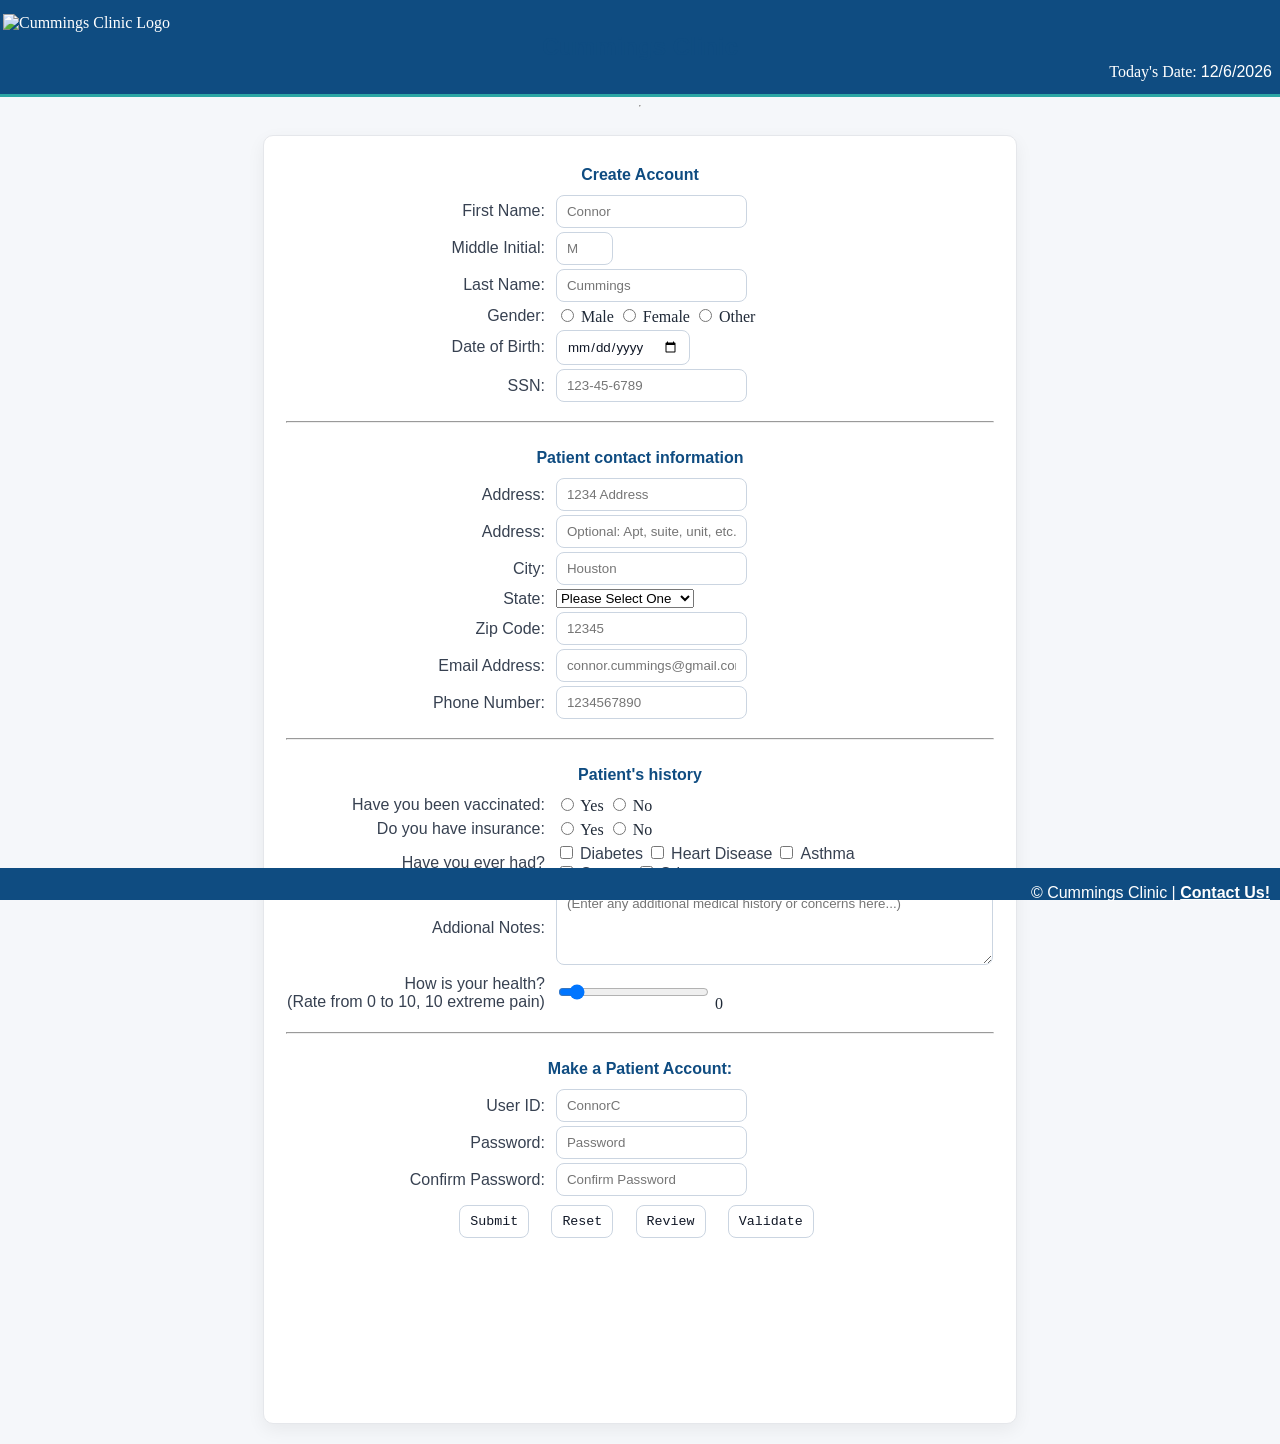
==== index.html @ f8d40bb1 "Rename homework3.html to index.html" ====
<!DOCTYPE html>
<!---
    Name:Connor Cummings
    Date created: 04/10/2026
    Date Modified: 04/19/2026
    Purpose: Homework 3 HTML Form
-->
<html lang="en">
    <head>
        <link rel="stylesheet" href="hw3.css"> <!-- links to css file (Remember to change this for every homework assignment Hoang Le)-->
        
        <!--displays text in the browser's tab-->
        <title>Patient Registration | Cummings Clinic</title>
    </head>
    <body>
        <header>
            <table width="100%">
                <tr>
                    <td valign="top" align="left" width="20%">
                        <div class="image">
                            <img align="center" src="Cummings.png" alt="Cummings Clinic Logo" width="70px" id="logo"/>
                        </div>
                    </td>

                    <td>
                        <h2>Cummings Clinic</h2>
                    </td>

                    <td valign="bottom" align="right" width="20%">
                        Today's Date: <span id="today"></span>
                    </td>
                </tr>
            </table>
        </header>
<hr>
<!--Form starts here-->
<form name="signup" id="signup" action="thankyou.html">
    <center>
        <div class="format">
            <table>
                <tr>
<!--Header-->       <th colspan="4"> Create Account</th>
                </tr>
<!--Patient's Information Section-->
                <tr>
                    <td class="td1"><label for="fname">First Name:</label></td>
                    <td>
                        <input 
                            type="text" 
                            name="fname" 
                            id="fname"
                            minlength="1"
                            maxlength="30" 
                            title="Letters, dashes, and apostrophes only"
                            pattern="[A-Za-z'-]{1,30}"
                            oninput="validateFname()"
                            onblur="validateFname()"
                            required 
                            placeholder="Connor"
                        />
                        <br>
                        <span class="error" id="fname-error"></span>
                    </td>
                </tr>

                <tr>
                    <td class="td1"><label for="mname">Middle Initial:</label></td>
                    <td>
                        <input 
                            type="text" 
                            name="mname" 
                            id="mname"
                            minlength="0"
                            maxlength="1" 
                            size="1"
                            style="width: 35px;"
                            title="Optional. One letter only."
                            pattern="[A-Za-z]{0,1}"
                            oninput="validateMname()"
                            onblur="validateMname()"
                            placeholder="M"
                        />
                        <br>
                        <span class="error" id="mname-error"></span>
                    </td>
                </tr>

                <tr>
                    <td class="td1"><label for="lname">Last Name:</label></td>
                    <td>
                        <input 
                            type="text" 
                            name="lname" 
                            id="lname"
                            minlength="1"
                            maxlength="30" 
                            title="Letters, dashes, and apostrophes only"
                            pattern="[A-Za-z'-]{1,30}"
                            oninput="validateLname()"
                            onblur="validateLname()"
                            required 
                            placeholder="Cummings"
                        />
                        <br>
                        <span class="error" id="lname-error"></span>
                    </td>
                </tr>

                <!--Gender or sex-->

                <tr>
                    <td class="td1"><label for="pgender">Gender:</label></td>
                    <td>
                        <input
                        type="radio"
                        id="g1"
                        name="pgender"
                        value="Male"
                        />
                        Male

                        <input
                        type="radio"
                        id="g2"
                        name="pgender"
                        value="Female"
                        />
                        Female

                        <input
                        type="radio"
                        id="g3"
                        name="pgender"
                        value="Other"
                        />
                        Other
                    </td>
                </tr>

                <!--date of birth-->

                <tr>
                    <td class="td1"><label for="dob">Date of Birth:</label></td>
                    <td>
                        <input
                        type="date"
                        id="dob"
                        name="dob"
                        onblur="validateDob()"
                        required
                        />
                        <br>
                        <span class="error" id="dob-error"></span>
                    </td>
                </tr>

                <tr>
                    <td class="td1"><label for="ssn">SSN:</label></td>
                    <td>
                        <input
                        type="password"
                        minlength="11"
                        maxlength="11"
                        name="ssn"
                        id="ssn"
                        required
                        title="Numbers Only"
                        placeholder="123-45-6789"
                        onblur="validateSsn()"
                        />
                        <br>
                        <span class="error" id="ssn-error"></span>
                    </td>
                </tr>

                <tr>
                    <th colspan="4"><hr></th> <!-- This makes it more organized-->
                </tr>

                <tr>
<!--Header-->         <th colspan="4"> Patient contact information</th>
                </tr>

                <tr>
                    <td class="td1"><label for="address1">Address:</label></td>
                    <td>
                        <input type="text" 
                        name="address1" 
                        id="address1" 
                        minlength="2"
                        maxlength="30"
                        title="Letters, dashes, and apostrophes only" 
                        required 
                        placeholder="1234 Address"
                        onblur="validateAddress1()"
                        />
                        <br>
                        <span class="error" id="address1-error"></span>
                    </td>
                </tr>

                <tr>
                    <td class="td1"><label for="address2">Address:</label></td>
                    <td>
                        <input 
                            type="text" 
                            name="address2" 
                            id="address2" 
                            minlength="2"
                            maxlength="30" 
                            title="Optional. Apartment, suite, unit, building, or room number."
                            placeholder="Optional: Apt, suite, unit, etc."
                        />
                    </td>
                </tr>

                <tr>
                    <td class="td1"><label for="city">City:</label></td>
                    <td>
                        <input type="text" 
                        name="city" 
                        id="city" 
                        minlength="1"
                        maxlength="30"
                        title="Please enter your city" 
                        required 
                        placeholder="Houston"
                        onblur="validateCity()"
                        />
                        <br>
                        <span class="error" id="city-error"></span>
                    </td>
                </tr>

                <!--All the states including DC and PR-->
                <tr>
                    <td class="td1"><label for="state">State:</label></td>
                        <td>
                            <select id="state" name="state">
                                <option selected disabled>Please Select One</option>
                                <option value="AL">Alabama</option>
                                <option value="AK">Alaska</option>
                                <option value="AZ">Arizona</option>
                                <option value="AR">Arkansas</option>
                                <option value="CA">California</option>
                                <option value="CO">Colorado</option>
                                <option value="CT">Connecticut</option>
                                <option value="DE">Delaware</option>
                                <option value="DC">District of Columbia</option>
                                <option value="FL">Florida</option>
                                <option value="GA">Georgia</option>
                                <option value="GU">Guam</option>    
                                <option value="HI">Hawaii</option>  
                                <option value="ID">Idaho</option>   
                                <option value="IL">Illinois</option>    
                                <option value="IN">Indiana</option> 
                                <option value="IA">Iowa</option>    
                                <option value="KS">Kansas</option>  
                                <option value="KY">Kentucky</option>    
                                <option value="LA">Louisiana</option>   
                                <option value="ME">Maine</option>   
                                <option value="MD">Maryland</option>    
                                <option value="MA">Massachusetts</option>   
                                <option value="MI">Michigan</option>    
                                <option value="MN">Minnesota</option>   
                                <option value="MS">Mississippi</option> 
                                <option value="MO">Missouri</option>
                                <option value="MT">Montana</option>
                                <option value="NE">Nebraska</option>
                                <option value="NV">Nevada</option>  
                                <option value="NH">New Hampshire</option>   
                                <option value="NJ">New Jersey</option>  
                                <option value="NM">New Mexico</option>  
                                <option value="NY">New York</option>    
                                <option value="NC">North Carolina</option>  
                                <option value="ND">North Dakota</option>    
                                <option value="OH">Ohio</option>    
                                <option value="OK">Oklahoma</option>    
                                <option value="OR">Oregon</option>  
                                <option value="PA">Pennsylvania</option>    
                                <option value="PR">Puerto Rico</option> 
                                <option value="RI">Rhode Island</option>    
                                <option value="SC">South Carolina</option>  
                                <option value="SD">South Dakota</option>    
                                <option value="TN">Tennessee</option>   
                                <option value="TX">Texas</option>   
                                <option value="UT">Utah</option>    
                                <option value="VT">Vermont</option> 
                                <option value="VA">Virginia</option>    
                                <option value="WA">Washington</option>  
                                <option value="WV">West Virginia</option>   
                                <option value="WI">Wisconsin</option>   
                                <option value="WY">Wyoming</option> 
                            </select>
                        </td>
                </tr>
                <tr>
                    <td class="td1"><label for="zcode">Zip Code:</label></td>
                        <td>
                            <input 
                                type="text" 
                                name="zcode" 
                                id="zcode" 
                                maxlength="5" 
                                pattern="[0-9]{5}"
                                title="Enter exactly 5 digits." 
                                required 
                                placeholder="12345"
                                oninput="validateZcode()"
                                onblur="validateZcode()"
                            />
                            <br>
                            <span class="error" id="zcode-error"></span>
                        </td>
                </tr>

                <tr>
                    <td class="td1"><label for="email">Email Address:</label></td>
                        <td>
                            <input type="text" 
                            name="email" 
                            id="email"
                            maxlength="30"
                            required
                            title="Please enter your email" 
                            placeholder="connor.cummings@gmail.com"
                            pattern="[a-z0-9._%+-]+@[a-z0-9.-]+\.[a-z]{2,20}$"
                            oninput="validateEmail()"
                            onblur="validateEmail()"
                            />
                            <br>
                            <span class="error" id="email-error"></span>
                        </td>
                </tr>

                <tr>
                    <td class="td1"><label for="phonenum">Phone Number:</label></td>
                        <td>
                            <input 
                                type="text" 
                                name="phonenum" 
                                id="phonenum" 
                                pattern="[0-9]{3}-?[0-9]{3}-?[0-9]{4}"
                                required
                                maxlength="12"
                                title="Enter 10 digits. Dashes are optional." 
                                placeholder="1234567890"
                                oninput="validatePhonenum()"
                                onblur="validatePhonenum()"
                            />
                            <br>
                            <span class="error" id="phonenum-error"></span>
                        </td>
                </tr>

                <tr>
                    <th colspan="4"><hr></th> <!-- This makes a line allowing it to be more organized-->
                </tr>
                
                <!--Patient background-->

                <tr>
                    <th colspan="4">Patient's history</th>
                </tr>

                 <tr>
                    <td class="td1"><label for="vacc">Have you been vaccinated:</label></td>
                    <td>
                        <input
                            type="radio" 
                            id="v1" 
                            name="vacc" 
                            value="Yes"
                        />
                        Yes
                        <input 
                            type="radio" 
                            id="v2" 
                            name="vacc" 
                            value="No"
                        />
                        No
                    </td>
                </tr>

                <tr>
                    <td class="td1"><label for="insur">Do you have insurance:</label></td>
                    <td>
                        <input 
                            type="radio" 
                            id="i1" 
                            name="insur" 
                            value="Yes"
                        /> 
                        Yes

                        <input 
                            type="radio" 
                            id="i2" 
                            name="insur" 
                            value="No"
                        /> 
                        No
                    </td>
                </tr>

                <tr>
                    <td class="td1"><label for="pat_hist">Have you ever had?</label></td>
                    <td>
                        <input type="checkbox" id="h1" value="Diabetes"/>
                        <label for="Diabetes">Diabetes</label>

                        <input type="checkbox" id="h2" value="Heart Disease"/>
                        <label for="Heart Disease">Heart Disease</label>

                        <input type="checkbox" id="h3" value="Asthma"/>
                        <label for="Asthma">Asthma</label><br>

                        <input type="checkbox" id="h4" value="Cancer"/>
                        <label for="Cancer">Cancer</label>

                        <input type="checkbox" id="h5" value="Other"/>
                        <label for="Other">Other</label>
                </tr>

                <tr>
                    <td class="td1" align="right">
                        <label for="notes">Addional Notes:</label>
                    </td>
                    <td>
                        <textarea
                        rows="4"
                        cols="50"
                        maxlength="500"
                        id="notes"
                        name="notes"
                        title="Please write a discription of the symptoms you are experiencing"
                        placeholder="(Enter any additional medical history or concerns here...)"
                        ></textarea>
                        <span id="descirption_text"></span>
                    </td>
                </tr>

                <!-- Slider HTML Coding-->
                <tr>
                    <td class="td1"><label for="range">How is your health?<br/>(Rate from 0 to 10, 10 extreme pain)</label></td>
                    <td>
                        <input
                            type="range"
                            name="range"
                            id="range"
                            min="0"
                            max="10"
                            value="0"
                        />
                        <span id="range-slider"></span>
                    </td>
                </tr>

                <tr>
                    <th colspan="4"><hr></th> <!-- Webpage splitter-->
                </tr>

                <!-- Patient login Information-->
                <tr>
                    <th colspan="4">Make a Patient Account:</th>
                </tr>

                <tr>
                    <td class="td1"><label for="username">User ID:</label></td>
                    <td>
                        <input
                        type="text"
                        name="username"
                        id="username"
                        minlength="5"
                        maxlength="20"
                        required
                        title="Username must contain at least 5 characters, and cannot start with a number"
                        placeholder="ConnorC"
                        oninput="validateUsername()"
                        onblur="validateUsername()"
                        />
                        <br>
                        <span class="error" id="username-error"></span>
                    </td>
                </tr>

                <tr>
                    <td class="td1"><label for="pass">Password:</label></td>
                    <td>
                        <input
                        type="password"
                        name="pass"
                        id="pass"
                        minlength="10"
                        maxlength="30"
                        required
                        title="Password must contain at least 10 characters, one uppercase letter, one number, one lowercase letter, and one special character"
                        placeholder="Password"
                        onblur="validatePass()"
                        oninput="validatePass()"
                        onfocus="validatePass()"
                        />
                        </br>
                        <span class="error" id="pass1-error"></span>
                    </td>
                </tr>

                <tr>
                    <td class="td1"><label for="c_pass">Confirm Password:</label></td>
                    <td>
                        <input
                        type="password"
                        name="c_pass"
                        id="c_pass"
                        minlength="10"
                        maxlength="30"
                        required
                        title="Please re-enter your password"
                        placeholder="Confirm Password"
                        onblur="confirmPass()"
                        oninput="confirmPass()"
                        onfocus="confirmPass()"
                        />
                        </br>
                        <span class="error" id="pass2-error"></span>
                    </td>
                </tr>

                <tr>
                    <td class="td1" colspan="4">
                    <center>
                        <input type="submit" name="submit" id="submit" disabled style="font-family: 'Courier New', Courier, monospace;">
                        &nbsp;&nbsp;&nbsp; <!--spaces between submit and reset-->
                        <input type="reset" name="reset" id="reset" style="font-family: 'Courier New', Courier, monospace;">
                        &nbsp;&nbsp;&nbsp;
                        <input type="button" name="review" id="review" value="Review" style="font-family: 'Courier New', Courier, monospace;" onclick="reviewInput()">
                        &nbsp;&nbsp;&nbsp;
                        <input type="button" name="validate" id="validate" value="Validate" style="font-family: 'Courier New', Courier, monospace;" onclick="validateEverything()"> <!--New-->
                    </center>
                    </td>
                </tr>
            </table>
        </div>
    <!--New-->
    <div class="pass-message">
        <span id="msg1"></span> <br/>
        <span id="msg2"></span> <br/>  
        <span id="msg3"></span> <br/>  
        <span id="msg4"></span> <br/>  
        <span id="msg5"></span> <br/>  
        <span id="msg6"></span> <br/>  
        <span id="msg7"></span> <br/>    
    </div>
    <!--New-->
        <center>
        <p id="showInput"></p>
        </center>

    </center>
</form>

<!--Footer goes here-->
<footer>
    <p id="footer"> &#169 Cummings Clinic | <a href="https://local.yahoo.com/info-169175375-texas-physical-therapy-

specialists-liberty-hill/" target="_blank" rel="noopener noreferrer">Contact Us!</a></p>
</footer>

<script src="hw3.js"></script> 

<div id="alert-box">
    <div id="alert-content">
        <h4>Please fill out all required information</h4>
        <button id="close-alert">Ok</button>
    </div>
</div>

    </body>
</html>
---- hw3.css ----
/*
Name: Connor Cummings
Date created: 04/10/2026
Date last edited: 04/19/2026
Version: 3.0
Description: Homework 3 CSS
*/
header {
    width: 100%;
    background-color: #0F4C81; /* deep medical blue */
    color: #FFFFFF;
    border-bottom: 3px solid #2CA6A4; /* teal accent */
    padding: 10px 0;
}

body {
    display: flex;
    flex-direction: column;
    align-items: center;
    background: #F5F7FA; /* clean light gray-blue */
    margin: 0;
    height: 100%;
    min-height: 100vh; /* page is height of the viewport */
    color: #1F2937; /* readable dark slate */
}

form {
flex-grow: 1;
    background-color: #FFFFFF; /* clean “card” look */
    border: 1px solid #E5E7EB;
    border-radius: 10px;
    padding: 20px;
    margin: 20px 0;
    box-shadow: 0 6px 18px rgba(0,0,0,0.06);
}
h1, h2 {
    text-align: center;
    font-family: "Segoe UI", Arial, sans-serif;
    font-weight: bold;
    flex-grow: 1;
    color: #0F4C81;
}
main {
    text-align: center;
    font-family: Arial, sans-serif;
    font-weight: normal;
    flex-grow: 1;
    color: #1F2937;
}
.image {
    text-align: left;
}
.td1 {

    text-align: right;
    font-family: "Optima", Arial, sans-serif;
    font-weight: normal;
    color: #374151;
    padding-right: 8px;
}
th {
    text-align: center;
    font-family: "Segoe UI", Arial, sans-serif;
    color: #0F4C81;
    padding: 8px 0;
}
footer {
    position: fixed;
    bottom: 0;
    width: 100%;
    background-color: #0F4C81; /* deep medical blue */
    height: 2.0rem;
}
#footer {
    text-align: right;
    font-family: "Optima", Arial, sans-serif;
    font-weight: normal;
    margin-right: 10px;
    color: #FFFFFF;
}
label {

    text-align: right;
    font-family: "Optima", Arial, sans-serif;
    font-weight: normal;
    color: #374151;
}
input {
    text-align: left;
    font-family: "Optima", Arial, sans-serif;
    font-weight: normal;

    border: 1px solid #CBD5E1;
    border-radius: 8px;
    padding: 8px 10px;
    background-color: #FFFFFF;
    color: #111827;
}
textarea {
    text-align: left;
    font-family: "Optima", Arial, sans-serif;
    font-weight: normal;
    border: 1px solid #CBD5E1;
    border-radius: 8px;
    padding: 8px 10px;
    background-color: #FFFFFF;
    color: #111827;
}

#today {
    text-align: left;
    font-family: "Optima", Arial, sans-serif;
    font-weight: normal;
    margin-right: 5px;
    color: #FFFFFF;
}
p {
    text-align: right;
    font-family: "Optima", Arial, sans-serif;
    font-weight: normal;
    color: #FFFFFF;
}
footer a {
    color: #FFFFFF;/* makes link readable */
    text-decoration: underline;
    font-weight: bold;
}

footer a:hover {
 color: #2CA6A4;
}

.error {
    color: red;
    font-size: 12px;
    font-family:  "Times New Roman", Arial;
    font-weight: normal;
}

.pass-message {
    text-align:  right;
    font-family: "Times New Roman", Arial;
    font-weight: normal;
    position: relative;
    left: 100px;
    background: transparent;
    padding: 10px;
    border-spacing: 2px;
    border-radius: 20px;
    color: red;
}

#review {
    margin-top: 5px;
}

table.output,
tr.output,
td.output {
    width: 500px;
    background-color:#D2B48C;
    padding: 10px;
    border-spacing: 2px;
    border-radius: 20px;
    color:black
}

td.outputdata {
    width: 500px;
    background-color: rgb(214, 191, 127);
    padding: 10px;
    border-spacing: 2px;
}
/* Alert box styling */
#alert-box {
    display: none;
    position: fixed;
    z-index: 9999;
    left: 0;
    top: 0;
    width: 100%;
    height: 100%;
    overflow: auto;
    background-color: transparent;
}

#alert-content {
    background-color: #FFFFFF;
    border-radius: 10px;
    width: 300px;
    height: 130px;
    margin: auto;
    margin-top: 20%;
    padding: 30px;
    text-align: center;
    box-shadow: 0 6px 18px rgba(0,0,0,0.15);
}

#alert-content h4 {
    font-size: 20px;
    text-align: center;
    font-family: "Optima", Arial, sans-serif;
    font-weight: normal;
    color: #1F2937;
}

#close-alert {
    background-color: #FFFFFF;
    border: 1px solid #0F4C81;
    color: #0F4C81;
    font-size: 15px;
    font-weight: bold;
    height: 28px;
    width: 80px;
    border-radius: 20px;
    cursor: pointer;
    margin-top: 15px;
    text-align: center;
    font-family: "Optima", Arial, sans-serif;
}

#close-alert:hover {
    background-color: #2CA6A4;
    color: #FFFFFF;
}
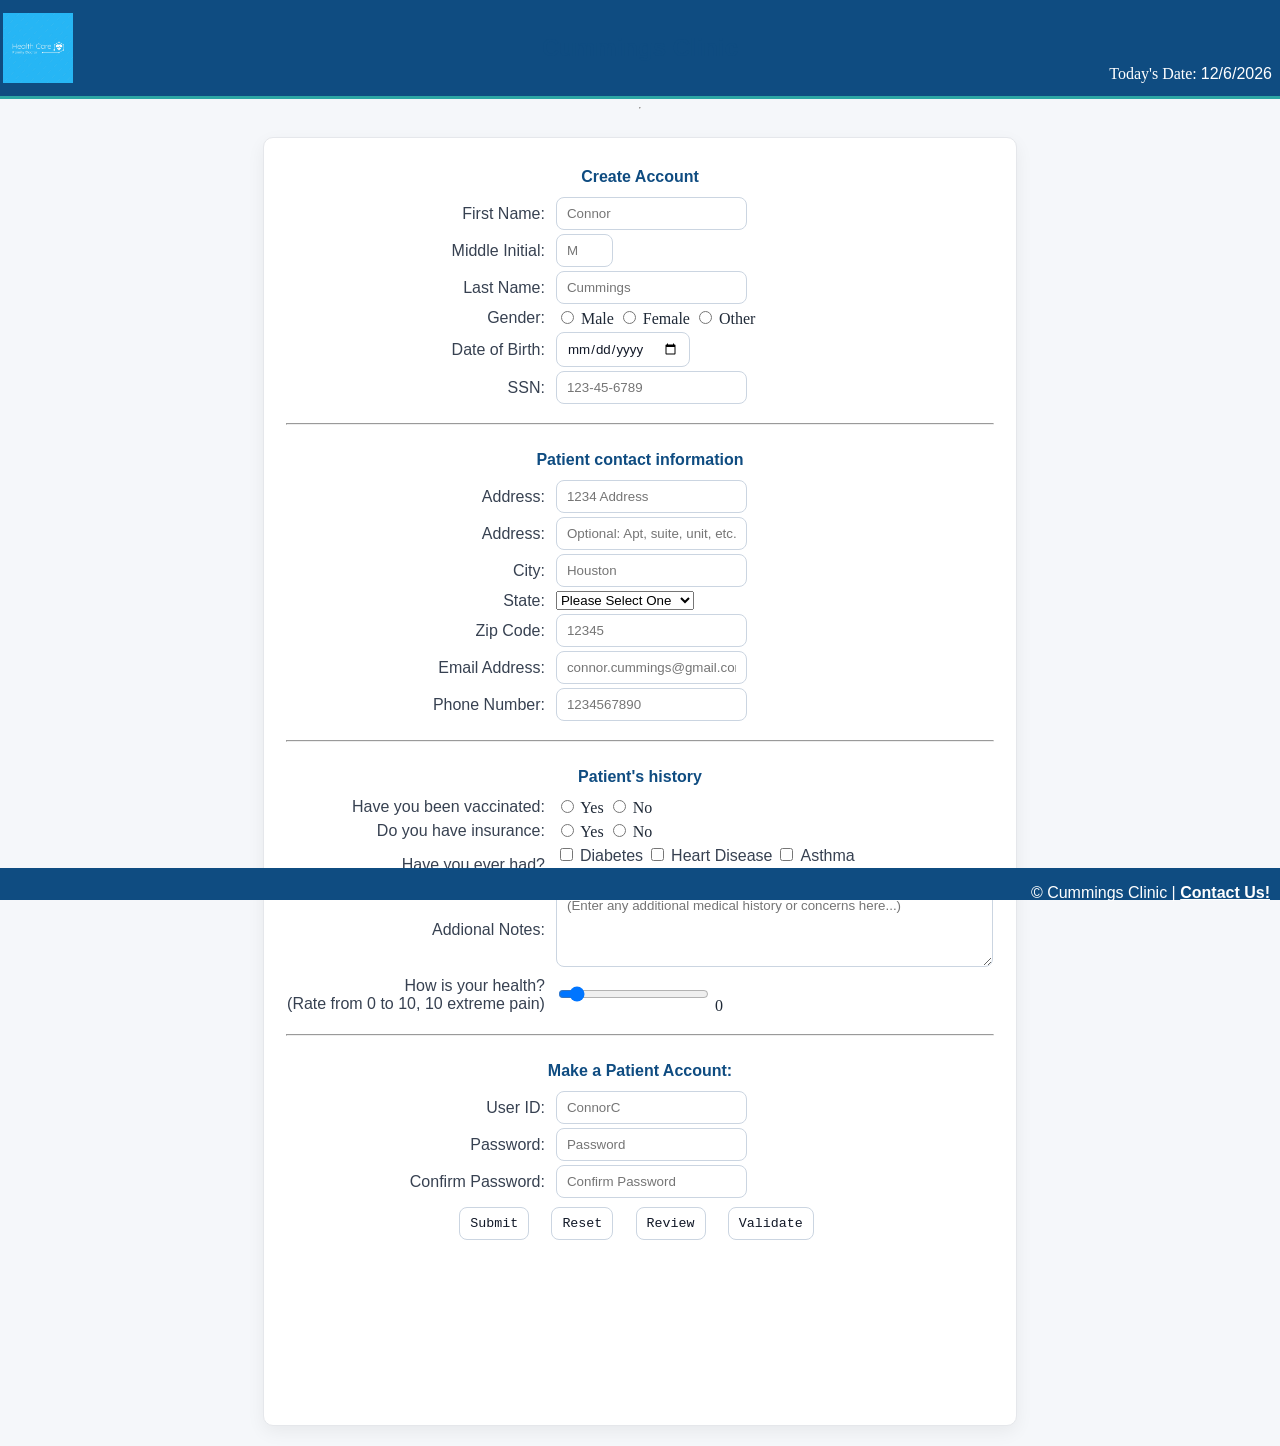
==== commit c0443290: "Update fmt.Println message from 'Hello' to 'Goodbye'" ====
--- a/index.html
+++ b/index.html
@@ -236,8 +236,8 @@
                 <tr>
                     <td class="td1"><label for="state">State:</label></td>
                         <td>
-                            <select id="state" name="state">
-                                <option selected disabled>Please Select One</option>
+                            <select id="state" name="state" onblur="validateState()" onchange="validateState()" required>
+                                <option value="" selected disabled>Please Select One</option>
                                 <option value="AL">Alabama</option>
                                 <option value="AK">Alaska</option>
                                 <option value="AZ">Arizona</option>
@@ -292,6 +292,8 @@
                                 <option value="WI">Wisconsin</option>   
                                 <option value="WY">Wyoming</option> 
                             </select>
+                            <br>
+                            <span class="error" id="state-error"></span>
                         </td>
                 </tr>
                 <tr>
